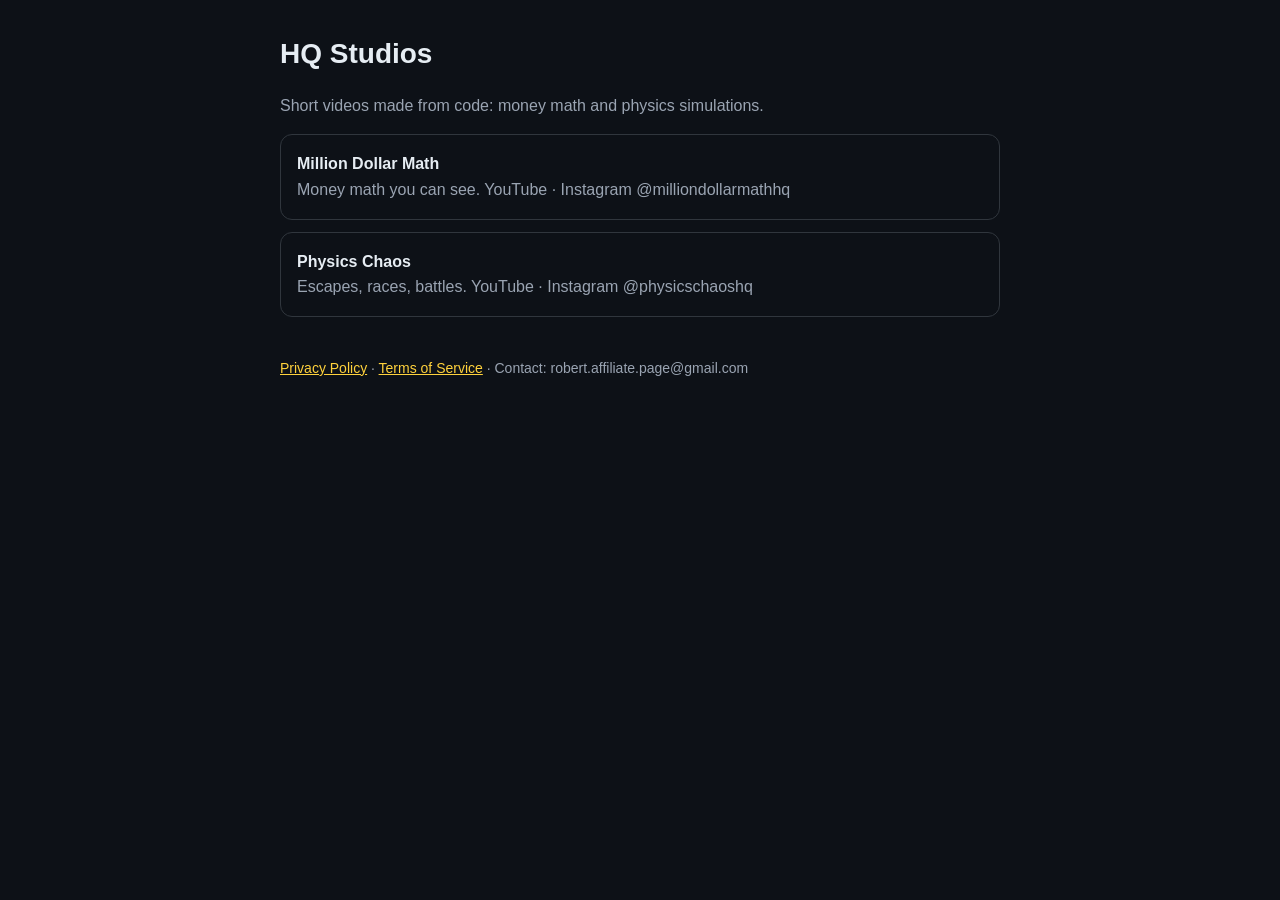
==== index.html @ 56df377d "update" ====
<!doctype html><html lang="en"><head><meta charset="utf-8"><meta name="viewport" content="width=device-width,initial-scale=1">
<title>HQ Studios</title><link rel="stylesheet" href="style.css"></head><body><main>
<h1>HQ Studios</h1><p class="mut">Short videos made from code: money math and physics simulations.</p>
<a class="card" href="https://www.youtube.com/@MillionDollarMathHQ"><b>Million Dollar Math</b><br><span class="mut">Money math you can see. YouTube · Instagram @milliondollarmathhq</span></a>
<a class="card" href="https://www.youtube.com/@PhysicsChaosHQ"><b>Physics Chaos</b><br><span class="mut">Escapes, races, battles. YouTube · Instagram @physicschaoshq</span></a>
<footer><a href="privacy.html">Privacy Policy</a> · <a href="terms.html">Terms of Service</a> · Contact: robert.affiliate.page@gmail.com</footer>
</main></body></html>
---- style.css ----
:root{--bg:#0d1117;--fg:#e6edf3;--mut:#9aa4b2;--acc:#ffd23c}
body{margin:0;background:var(--bg);color:var(--fg);font:16px/1.6 -apple-system,Segoe UI,Roboto,Arial,sans-serif}
main{max-width:720px;margin:0 auto;padding:32px 16px}
h1{font-size:28px;margin:0 0 8px} h2{font-size:20px;margin-top:28px}
a{color:var(--acc)} .mut{color:var(--mut)} .card{display:block;padding:16px;border:1px solid #30363d;border-radius:12px;margin:12px 0;text-decoration:none;color:var(--fg)}
footer{margin-top:40px;font-size:14px;color:var(--mut)}
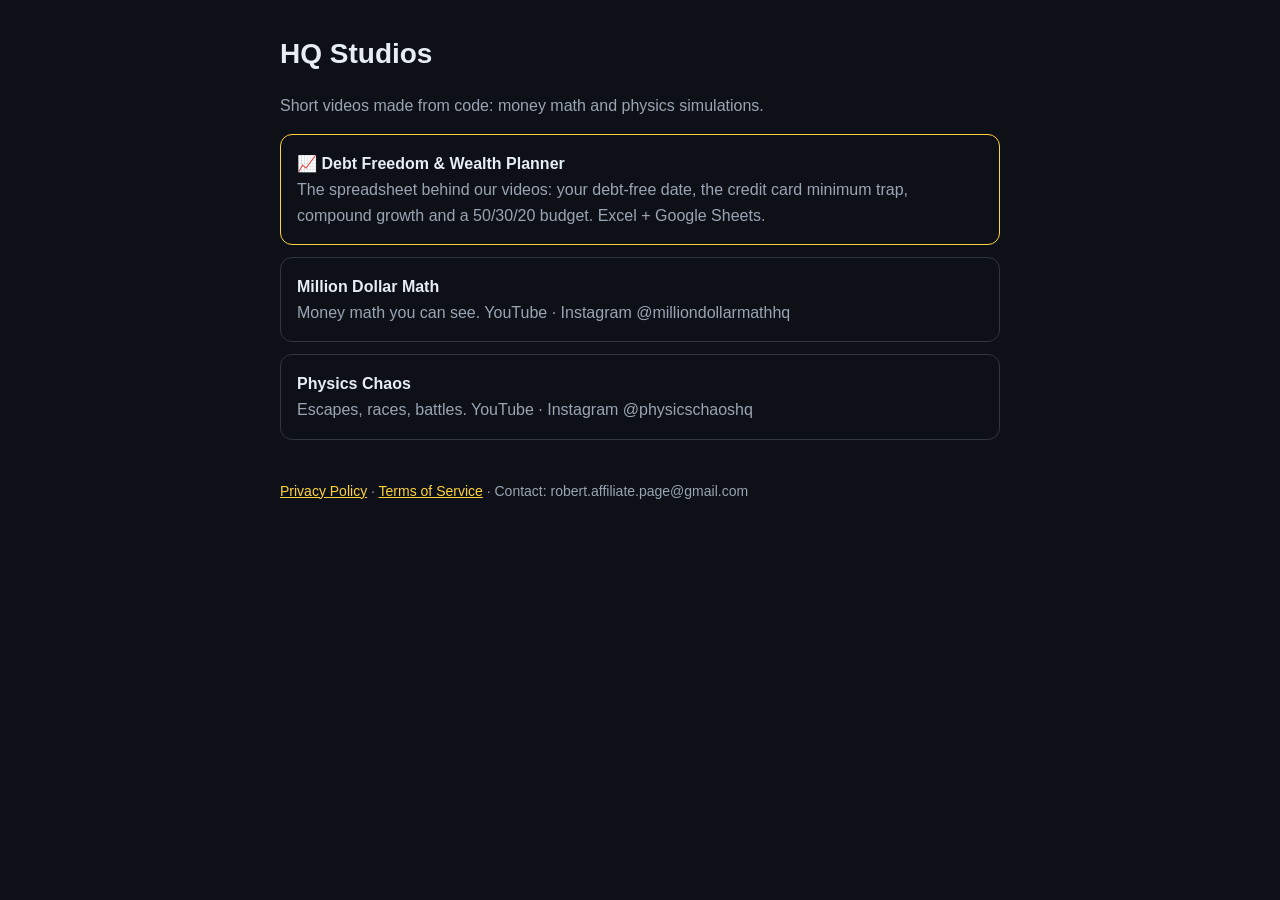
==== commit db64f5a7: "update" ====
--- a/index.html
+++ b/index.html
@@ -1,6 +1,7 @@
 <!doctype html><html lang="en"><head><meta charset="utf-8"><meta name="viewport" content="width=device-width,initial-scale=1">
 <title>HQ Studios</title><link rel="stylesheet" href="style.css"></head><body><main>
 <h1>HQ Studios</h1><p class="mut">Short videos made from code: money math and physics simulations.</p>
+<a class="card" href="https://hqstudios.gumroad.com/l/debt-planner" style="border-color:#ffd23c"><b>📈 Debt Freedom &amp; Wealth Planner</b><br><span class="mut">The spreadsheet behind our videos: your debt-free date, the credit card minimum trap, compound growth and a 50/30/20 budget. Excel + Google Sheets.</span></a>
 <a class="card" href="https://www.youtube.com/@MillionDollarMathHQ"><b>Million Dollar Math</b><br><span class="mut">Money math you can see. YouTube · Instagram @milliondollarmathhq</span></a>
 <a class="card" href="https://www.youtube.com/@PhysicsChaosHQ"><b>Physics Chaos</b><br><span class="mut">Escapes, races, battles. YouTube · Instagram @physicschaoshq</span></a>
 <footer><a href="privacy.html">Privacy Policy</a> · <a href="terms.html">Terms of Service</a> · Contact: robert.affiliate.page@gmail.com</footer>
